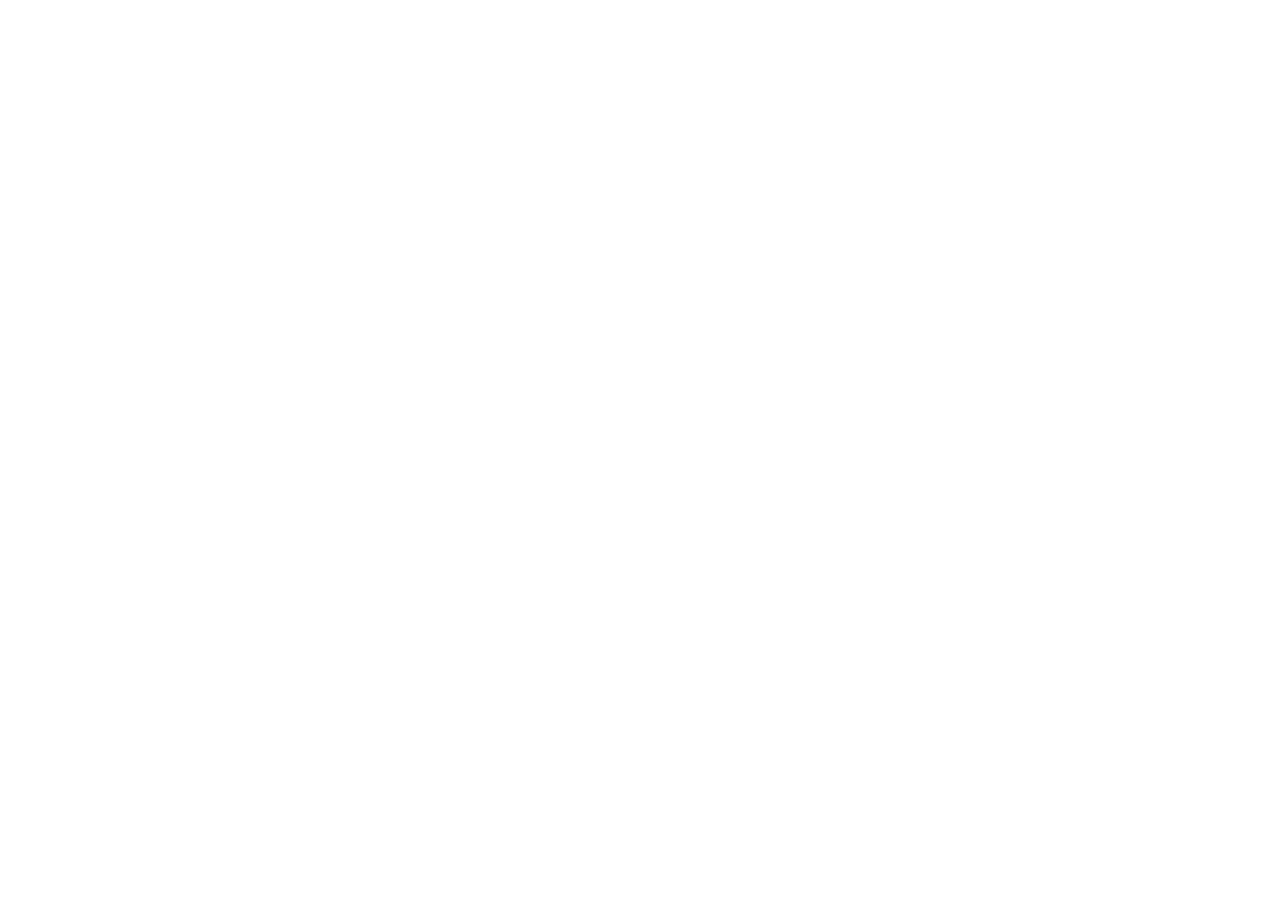
==== Catalog.html @ ac921d2b "Создал страницу с каталогом. Пока без наполнения" ====
<!DOCTYPE html>
<html lang="en">
<head>
    <meta charset="UTF-8">
    <meta name="viewport"
          content="width=device-width, user-scalable=no, initial-scale=1.0, maximum-scale=1.0, minimum-scale=1.0">
    <meta http-equiv="X-UA-Compatible" content="ie=edge">
    <title>Title</title>
    <link rel="stylesheet" href="style.css">
</head>
<body>

</body>
</html>
---- style.css ----
* {
    margin: 0;
    padding: 0;
}

.center {
    padding-left: calc(50% - 570px);
    padding-right: calc(50% - 570px);
}

a {
    text-decoration: none;
}

.header {
    background: #222222;
    height: 75px;
    display: flex;
    align-items: center;
    justify-content: space-between;
}

.header_left a:not(:first-child) {
    margin-left: 41px;
}

.header_right a:not(:last-child) {
    margin-right: 33px;
}

.promo {
    background: #F1E4E6;
    display: flex;
    padding-left: calc(50% - 800px);
    padding-right: calc(50% - 800px);
}

.promo_img {
    width: 50%;
    display: flex;
}

.promo_photo {
    width: 100%;
}

.promo_text {
    width: 50%;
}

.promo_content {
    margin-top: 40%;
    border-left: 12px solid #F16D7F;
    padding-left: 16px;
}

.promo_heading {
    font-family: Lato, serif;
    font-style: normal;
    font-weight: 900;
    font-size: 48px;
    line-height: 58px;
    color: #222222;
}

.promo_info {
    font-family: Lato, serif;
    font-style: normal;
    font-weight: bold;
    font-size: 32px;
    line-height: 38px;
    color: #222222;
}

.select {
    color: #F16D7F;
}

.sale {
    padding-top: 64px;
    padding-bottom: 96px;
}

.sale_top {
    display: flex;
    padding-bottom: 30px;
}

.sale_img {
    width: 100%;
}

.sale_item {
    position: relative;
}

.sale_item:not(:last-child) {
    margin-right: 30px;
}

.sale_text {
    position: absolute;
    top: 0;
    left: 0;
    width: 100%;
    height: 100%;
    display: flex;
    flex-direction: column;
    align-items: center;
    justify-content: center;
}

.sale_p {
    font-family: Lato, serif;
    font-style: normal;
    font-weight: normal;
    font-size: 16px;
    line-height: 19px;
    text-align: center;
    color: #FFFFFF;
}

.sale_heading {
    font-family: Lato, serif;
    font-style: normal;
    font-weight: bold;
    font-size: 24px;
    line-height: 29px;
    text-align: center;
    color: #F16D7F;
}

.block_name_heading {
    font-size: 30px;
    line-height: 36px;
    color: #222222;
    text-align: center;
}

.block_name_p {
    font-size: 14px;
    line-height: 17px;
    color: #9F9F9F;
    text-align: center;
    padding-bottom: 48px;
}

.cards_block_top {
    display: flex;
    flex-wrap: wrap;
}

.cards_block {
    display: flex;
    flex-direction: column;
    width: 350px;
    height: 560px;
    background: #F8F8F8;
    position: relative;
}

.cards_block:not(:last-child) {
    margin-right: 30px;
    margin-bottom: 30px;
}

.cards_img {
    width: 100%;
    margin-bottom: 26px;
}

.cards_block_add {
    display: none;
    justify-content: center;
    align-items: center;
    width: 139px;
    height: 44px;
    border: 1px solid #FFFFFF;
    font-family: Lato, serif;
    font-style: normal;
    font-weight: normal;
    font-size: 14px;
    line-height: 17px;
    color: #FFFFFF;
    position: absolute;
    top: 188px;
    left: 111px;
}

.cards_block:hover .cards_img {
    filter: brightness(50%);
}

.cards_block:hover .cards_block_add {
    display: flex;
}

.cards_text {
    padding-left: 18px;
}

.cards_text_h {
    font-size: 13px;
    line-height: 16px;
    color: #000000;
}

.cards_text_p {
    font-weight: 300;
    font-size: 14px;
    line-height: 17px;
    width: 314px;
    color: #5D5D5D;
    margin-top: 12px;
    margin-bottom: 18px;
}

.cards_text_price {
    font-size: 16px;
    line-height: 19px;
    color: #F16D7F;
}

.button-wrapper {
    display: flex;
    justify-content: center;
}

.cards_button_a {
    font-family: Lato, serif;
    margin-top: 68px;
    margin-bottom: 95px;
    padding: 14px 38px;
    font-size: 16px;
    line-height: 19px;
    color: #F26376;
    border: 1px solid #FF6A6A;
    background-color: #FFFFFF;
}

.cards_button_a:hover {
    color: #FFFFFF;
    background-color: #FF6A6A;
}

.footer_top {
    height: 341px;
    background-color: #222224;
}

.footer_top_text_h {
    font-size: 19px;
    line-height: 24px;
    color: #FBFBFB;
}

.footer_top_text_p {
    font-weight: 300;
    font-size: 13px;
    line-height: 17px;
    text-align: center;
    color: #FBFBFB;
}

.footer_top {
    height: 341px;
    background-color: #222224;
    display: flex;
    justify-content: space-between;
    text-align: center;
}

.footer_top_text_h {
    font-family: Lato, serif;
    font-size: 20px;
    line-height: 24px;
    color: #FBFBFB;
    padding-bottom: 16px;
}

.footer_top_text_p {
    font-family: Lato, serif;
    font-weight: 300;
    font-size: 14px;
    line-height: 17px;
    color: #FBFBFB;
}

.footer_item {
    width: 360px;
    padding-top: 103px;
}

.footer_top_img {
    padding-bottom: 28px;
}

.footer_middle {
    height: 448px;
    background-image: url(img/fback.png);
    background-size: 100%;
    background-repeat: round;
}

.footer_middle_content {
    display: flex;
    justify-content: space-around;
    align-items: center;
    height: 448px;
    text-align: center;
}

.footer_right {
    width: 360px;
}

.footer_right_img {
    padding-bottom: 30px;
}

.Footer_middle_p {
    font-family: Lato, serif;
    font-size: 20px;
    line-height: 24px;
    color: #222224;
}

.footer_left_text_h {
    font-family: Lato, serif;
    font-weight: bold;
    font-size: 24px;
    line-height: 167.2%;
    color: #222224;
}

.footer_left_text_p {
    font-family: Lato, serif;
    font-weight: bold;
    font-size: 18px;
    line-height: 167.2%;
    color: #222224;
    padding-bottom: 32px;
}

.footer_left_form {
    display: flex;
}

.footer_left_field {
    width: 256px;
    height: 49px;
    background: #E1E1E1;
    box-shadow: 0 4px 4px rgba(0, 0, 0, 0.25), 0 4px 0 rgba(0, 0, 0, 0.25);
    border-radius: 50px 0 0 50px;
    border: 1px solid #E1E1E1;
    font-size: 14px;
    line-height: 17px;
    color: #222224;
    opacity: 0.67;
    padding-left: 22px;
    box-sizing: border-box;
}

.footer_left_button {
    width: 100px;
    height: 49px;
    background: #F16D7F;
    border: 0 solid;
    box-sizing: border-box;
    box-shadow: 0 4px 4px rgba(0, 0, 0, 0.25);
    border-radius: 0 50px 50px 0;
    font-size: 14px;
    line-height: 17px;
    color: #FFFFFF;
}

.footer_bottom {
    background: #222224;
    height: 79px;
}

.footer_bottom_right_p {
    font-family: Lato, serif;
    font-size: 16px;
    line-height: 19px;
    color: #fbfbfb;
}

.footer_bottom_content {
    height: 79px;
    display: flex;
    justify-content: space-between;
    align-items: center;
}

.svg_social:hover .svg_back {
    fill: #F16D7F;
}

.svg_social:hover .svg_icon {
    fill: #ffffff;
}

.navigation {
    height: 148px;
    background: #F8F3F4;
}
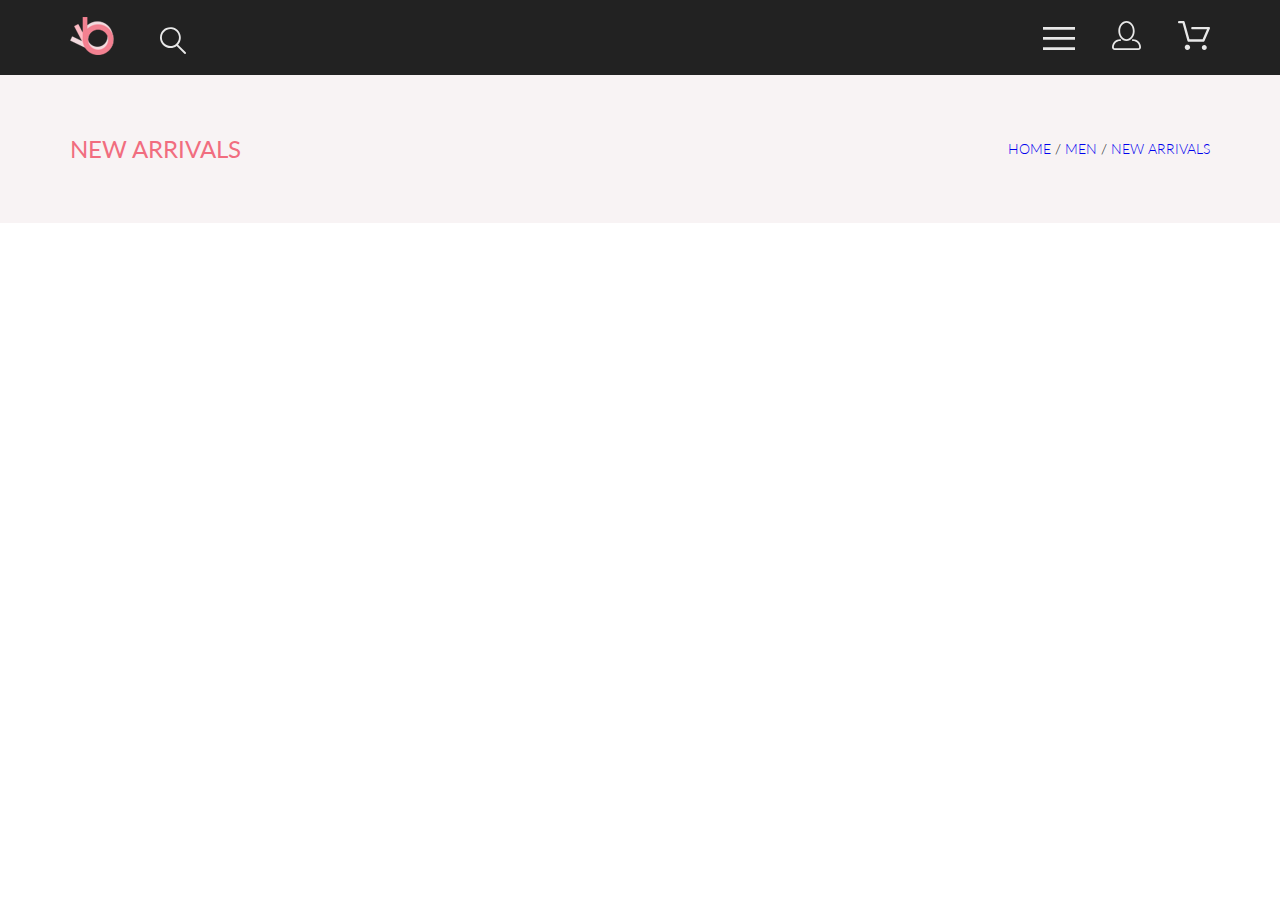
==== commit d8eca9fd: "Добавил в страницу каталога шапку и крошки." ====
--- a/Catalog.html
+++ b/Catalog.html
@@ -6,9 +6,35 @@
           content="width=device-width, user-scalable=no, initial-scale=1.0, maximum-scale=1.0, minimum-scale=1.0">
     <meta http-equiv="X-UA-Compatible" content="ie=edge">
     <title>Title</title>
+    <link rel="preconnect" href="https://fonts.gstatic.com">
+    <link href="https://fonts.googleapis.com/css2?family=Lato:wght@300;400;700;900&amp;display=swap" rel="stylesheet">
     <link rel="stylesheet" href="style.css">
 </head>
 <body>
+<header class="header center">
+    <div class="header_left">
+        <a href="index.html"><img src="img/logo.svg" alt="logo"></a>
+        <a href="#"><img src="img/search.svg" alt="search"></a>
+    </div>
+    <div class="header_right">
+        <a href="#"><img src="img/menu.svg" alt="menu"></a>
+        <a href="#"><img src="img/account.svg" alt="account"></a>
+        <a href="#"><img src="img/cart.svg" alt="cart"></a>
+    </div>
+</header>
+<section class="breadcrumb-section">
+    <div class="breadcrumb-content center">
+        <div class="breadcrumb-content-left">
+            <h2 class="breadcrumb-content-left-h2">NEW ARRIVALS </h2>
+        </div>
+            <ul class="breadcrumb">
+                <li class="breadcrumb-item"><a class="breadcrumb-a" href="index.html">HOME</a></li>
+                <li class="breadcrumb-item"><a class="breadcrumb-a" href="#">MEN</a></li>
+                <li class="breadcrumb-item"><a class="breadcrumb-a" href="#">NEW ARRIVALS</a></li>
+            </ul>
+    </div>
 
+
+</section>
 </body>
 </html>--- a/style.css
+++ b/style.css
@@ -404,4 +404,45 @@
 .navigation {
     height: 148px;
     background: #F8F3F4;
-}+}
+
+.breadcrumb-section {
+    height: 148px;
+    background-color: #F8F3F4;
+}
+
+.breadcrumb-content {
+    display: flex;
+    justify-content: space-between;
+    align-items: center;
+    padding-top: 59px;
+}
+
+.breadcrumb-content-left-h2 {
+    font-family: Lato, serif;
+    font-size: 24px;
+    line-height: 29px;
+    color: #F16D7F;
+    font-style: normal;
+    font-weight: normal;
+}
+
+.breadcrumb li + li:before {
+    color: black;
+    content: "/\00a0";
+}
+
+.breadcrumb-item {
+    display: inline;
+    font-family: Lato, serif;
+    font-style: normal;
+    font-weight: 300;
+    font-size: 14px;
+    line-height: 17px;
+    color: #636363;
+}
+
+.breadcrumb-a:hover {
+    color: #F16D7F;
+    font-weight: bold;
+}
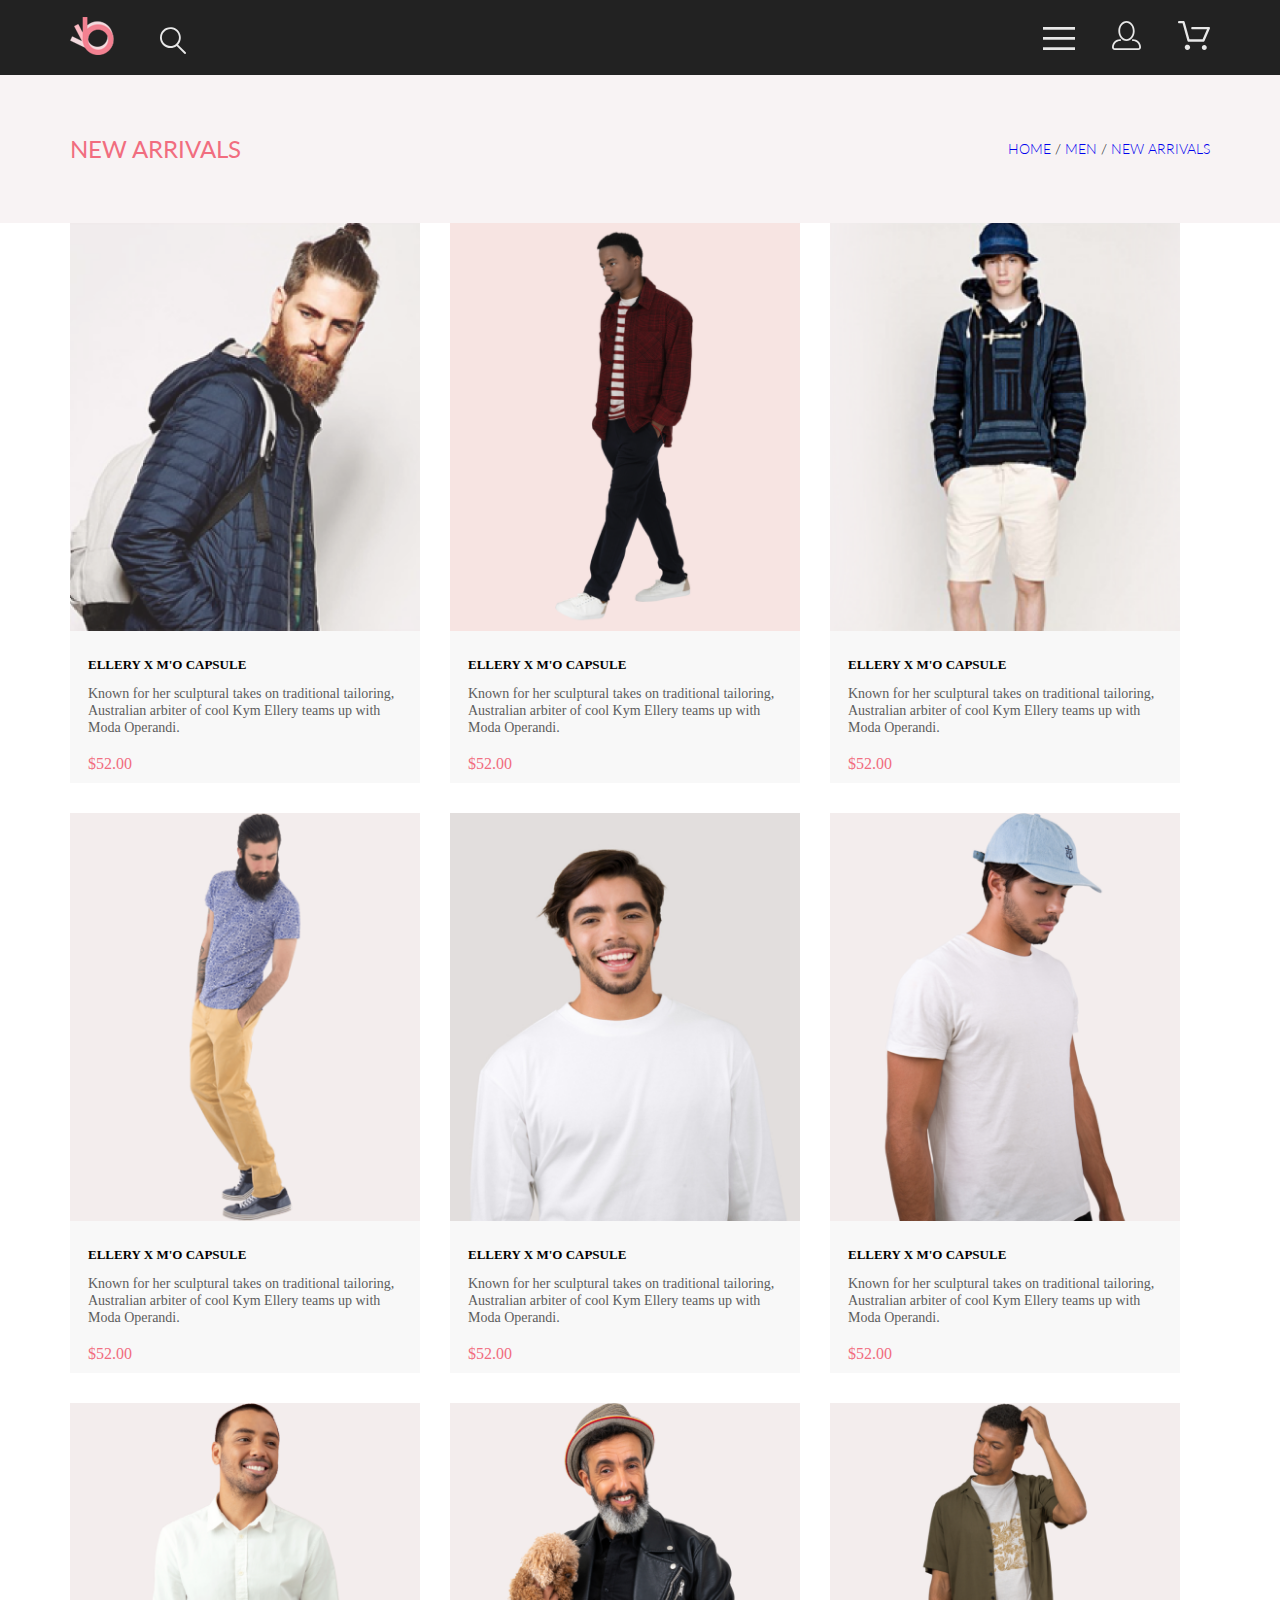
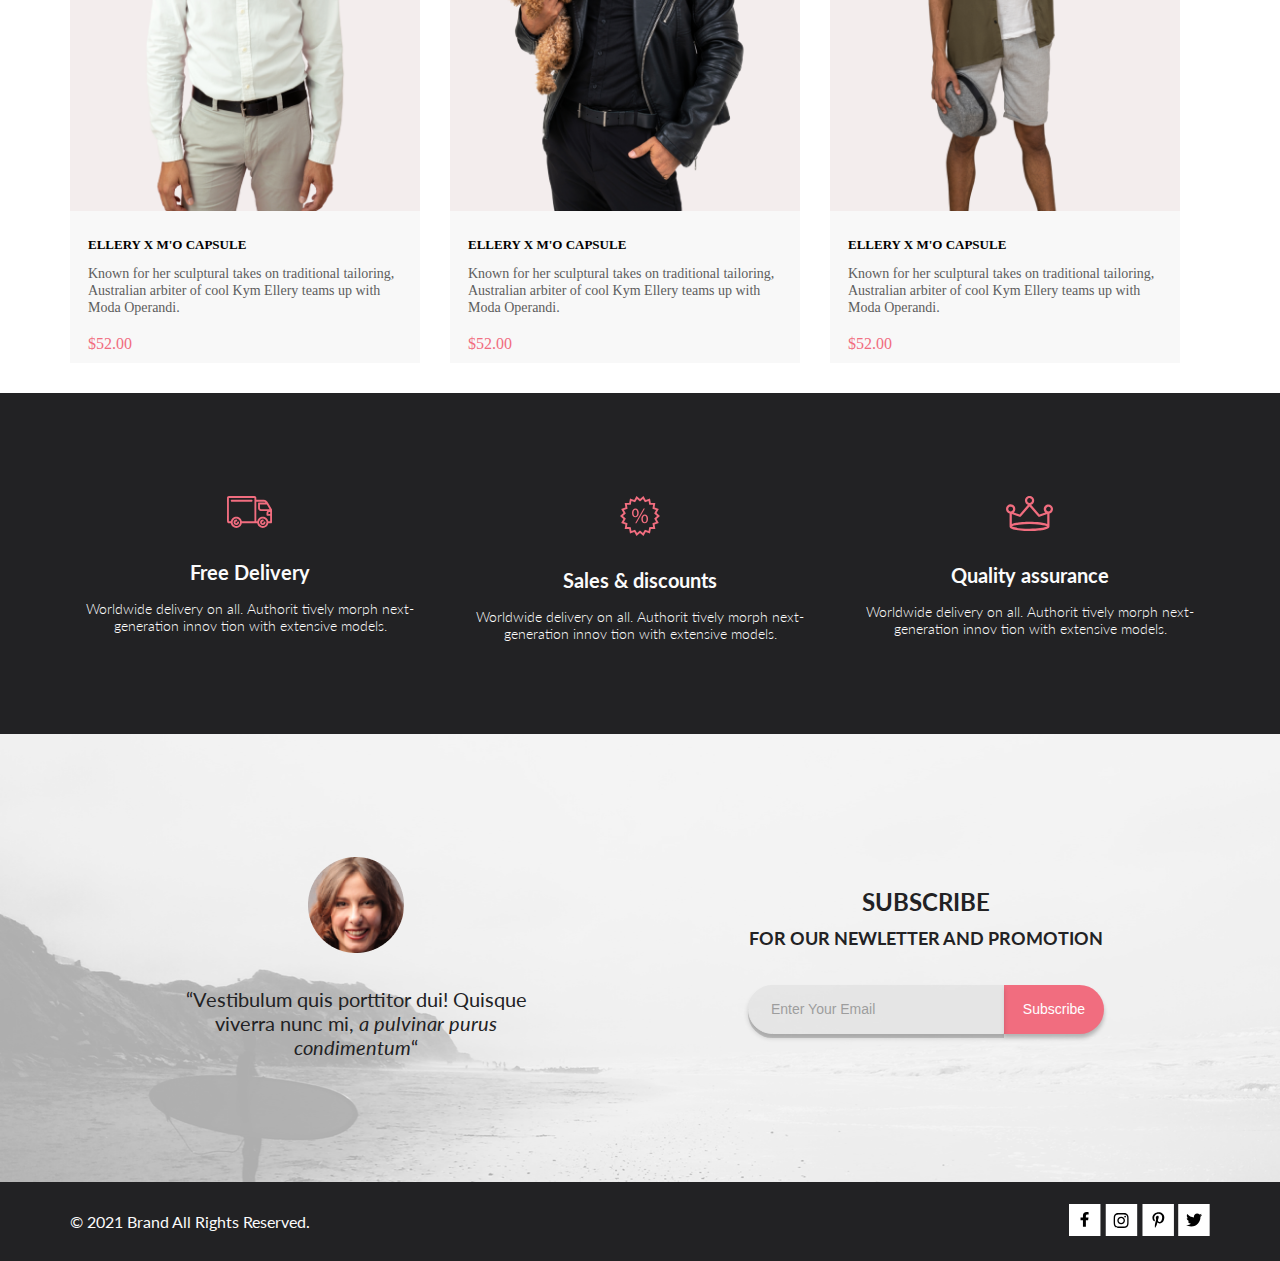
==== commit 40f6a349: "Добавил в каталог карточки товаров и подвал" ====
--- a/Catalog.html
+++ b/Catalog.html
@@ -5,7 +5,7 @@
     <meta name="viewport"
           content="width=device-width, user-scalable=no, initial-scale=1.0, maximum-scale=1.0, minimum-scale=1.0">
     <meta http-equiv="X-UA-Compatible" content="ie=edge">
-    <title>Title</title>
+    <title>Catalog</title>
     <link rel="preconnect" href="https://fonts.gstatic.com">
     <link href="https://fonts.googleapis.com/css2?family=Lato:wght@300;400;700;900&amp;display=swap" rel="stylesheet">
     <link rel="stylesheet" href="style.css">
@@ -27,14 +27,220 @@
         <div class="breadcrumb-content-left">
             <h2 class="breadcrumb-content-left-h2">NEW ARRIVALS </h2>
         </div>
-            <ul class="breadcrumb">
-                <li class="breadcrumb-item"><a class="breadcrumb-a" href="index.html">HOME</a></li>
-                <li class="breadcrumb-item"><a class="breadcrumb-a" href="#">MEN</a></li>
-                <li class="breadcrumb-item"><a class="breadcrumb-a" href="#">NEW ARRIVALS</a></li>
-            </ul>
-    </div>
-
-
+        <ul class="breadcrumb">
+            <li class="breadcrumb-item"><a class="breadcrumb-a" href="index.html">HOME</a></li>
+            <li class="breadcrumb-item"><a class="breadcrumb-a" href="#">MEN</a></li>
+            <li class="breadcrumb-item"><a class="breadcrumb-a" href="#">NEW ARRIVALS</a></li>
+        </ul>
+    </div>
 </section>
+<section class="cards center">
+
+    <!--Тут должен быть фильтр-->
+
+    <div class="cards_block_top">
+        <div class="cards_catalog">
+            <img class="cards_img" src="img/catalog/1.png" alt="card">
+            <div class="cards_text">
+                <h4 class="cards_text_h">ELLERY X M'O CAPSULE</h4>
+                <p class="cards_text_p">Known for her sculptural takes on traditional tailoring, Australian arbiter
+                    of cool Kym Ellery teams up with Moda Operandi.</p>
+                <p class="cards_text_price">$52.00</p>
+            </div>
+        </div>
+        <div class="cards_catalog">
+            <img class="cards_img" src="img/catalog/2.png" alt="card">
+            <div class="cards_text">
+                <h4 class="cards_text_h">ELLERY X M'O CAPSULE</h4>
+                <p class="cards_text_p">Known for her sculptural takes on traditional tailoring, Australian arbiter
+                    of cool Kym Ellery teams up with Moda Operandi.</p>
+                <p class="cards_text_price">$52.00</p>
+            </div>
+        </div>
+        <div class="cards_catalog">
+            <img class="cards_img" src="img/catalog/3.png" alt="card">
+            <div class="cards_text">
+                <h4 class="cards_text_h">ELLERY X M'O CAPSULE</h4>
+                <p class="cards_text_p">Known for her sculptural takes on traditional tailoring, Australian arbiter
+                    of cool Kym Ellery teams up with Moda Operandi.</p>
+                <p class="cards_text_price">$52.00</p>
+            </div>
+        </div>
+        <div class="cards_catalog">
+            <img class="cards_img" src="img/catalog/4.png" alt="card">
+            <div class="cards_text">
+                <h4 class="cards_text_h">ELLERY X M'O CAPSULE</h4>
+                <p class="cards_text_p">Known for her sculptural takes on traditional tailoring, Australian arbiter
+                    of cool Kym Ellery teams up with Moda Operandi.</p>
+                <p class="cards_text_price">$52.00</p>
+            </div>
+        </div>
+        <div class="cards_catalog">
+            <img class="cards_img" src="img/catalog/5.png" alt="card">
+            <div class="cards_text">
+                <h4 class="cards_text_h">ELLERY X M'O CAPSULE</h4>
+                <p class="cards_text_p">Known for her sculptural takes on traditional tailoring, Australian arbiter
+                    of cool Kym Ellery teams up with Moda Operandi.</p>
+                <p class="cards_text_price">$52.00</p>
+            </div>
+        </div>
+        <div class="cards_catalog">
+            <img class="cards_img" src="img/catalog/6.png" alt="card">
+            <div class="cards_text">
+                <h4 class="cards_text_h">ELLERY X M'O CAPSULE</h4>
+                <p class="cards_text_p">Known for her sculptural takes on traditional tailoring, Australian arbiter
+                    of cool Kym Ellery teams up with Moda Operandi.</p>
+                <p class="cards_text_price">$52.00</p>
+            </div>
+        </div>
+        <div class="cards_catalog">
+            <img class="cards_img" src="img/catalog/7.png" alt="card">
+            <div class="cards_text">
+                <h4 class="cards_text_h">ELLERY X M'O CAPSULE</h4>
+                <p class="cards_text_p">Known for her sculptural takes on traditional tailoring, Australian arbiter
+                    of cool Kym Ellery teams up with Moda Operandi.</p>
+                <p class="cards_text_price">$52.00</p>
+            </div>
+        </div>
+        <div class="cards_catalog">
+            <img class="cards_img" src="img/catalog/8.png" alt="card">
+            <div class="cards_text">
+                <h4 class="cards_text_h">ELLERY X M'O CAPSULE</h4>
+                <p class="cards_text_p">Known for her sculptural takes on traditional tailoring, Australian arbiter
+                    of cool Kym Ellery teams up with Moda Operandi.</p>
+                <p class="cards_text_price">$52.00</p>
+            </div>
+        </div>
+        <div class="cards_catalog">
+            <img class="cards_img" src="img/catalog/9.png" alt="card">
+            <div class="cards_text">
+                <h4 class="cards_text_h">ELLERY X M'O CAPSULE</h4>
+                <p class="cards_text_p">Known for her sculptural takes on traditional tailoring, Australian arbiter
+                    of cool Kym Ellery teams up with Moda Operandi.</p>
+                <p class="cards_text_price">$52.00</p>
+            </div>
+        </div>
+    </div>
+
+    <!--Тут должен быть нумератор страниц-->
+
+</section>
+<footer class="footer">
+    <div class="footer_top center">
+        <div class="footer_item">
+            <img class="footer_top_img" src="img/fitem1.svg" alt="item">
+            <div class="footer_top_text">
+                <h3 class="footer_top_text_h">Free Delivery</h3>
+                <p class="footer_top_text_p">Worldwide delivery on all. Authorit tively morph next-generation innov tion
+                    with extensive models.</p>
+            </div>
+        </div>
+        <div class="footer_item">
+            <img class="footer_top_img" src="img/fitem2.svg" alt="item">
+            <div class="footer_top_text">
+                <h3 class="footer_top_text_h">Sales & discounts</h3>
+                <p class="footer_top_text_p">Worldwide delivery on all. Authorit tively morph next-generation innov tion
+                    with extensive models.</p>
+            </div>
+        </div>
+        <div class="footer_item">
+            <img class="footer_top_img" src="img/fitem3.svg" alt="item">
+            <div class="footer_top_text">
+                <h3 class="footer_top_text_h">Quality assurance</h3>
+                <p class="footer_top_text_p">Worldwide delivery on all. Authorit tively morph next-generation innov tion
+                    with extensive models.</p>
+            </div>
+        </div>
+    </div>
+    <div class="footer_middle">
+        <div class="footer_middle_content center">
+            <div class="footer_right">
+                <img class="footer_right_img" src="img/mfooter.png" alt="mfooter">
+                <p class="Footer_middle_p">“Vestibulum quis porttitor dui! Quisque viverra nunc mi, <i>a pulvinar purus
+                    condimentum</i>“</p>
+            </div>
+            <div class="footer_left">
+                <div class="footer_left_text">
+                    <h2 class="footer_left_text_h">SUBSCRIBE</h2>
+                    <p class="footer_left_text_p">FOR OUR NEWLETTER AND PROMOTION</p>
+                    <form>
+                        <div class="footer_left_form">
+                            <label>
+                                <input class="footer_left_field" type="text" placeholder="Enter Your Email" value=""
+                                       name="asd_email">
+                            </label>
+                            <input class="footer_left_button" type="submit" value="Subscribe" name="asd_submit">
+                        </div>
+                    </form>
+                </div>
+            </div>
+        </div>
+    </div>
+    <div class="footer_bottom">
+        <div class="footer_bottom_content center">
+            <div class="footer_bottom_right">
+                <p class="footer_bottom_right_p">&#169; 2021 Brand All Rights Reserved.</p>
+            </div>
+            <div class="footer_bottom_left">
+                <a class="svg_social" href="https://ru-ru.facebook.com/">
+                    <svg width="32" height="32" viewBox="0 0 32 32" fill="none" xmlns="http://www.w3.org/2000/svg">
+                        <path class="svg_back" d="M31.4506 0H0V32H31.4506V0Z" fill="white"/>
+                        <path class="svg_icon"
+                              d="M19.0884 16.28L19.5069 13.616H16.8902V11.8873C16.8902 11.1585 17.2557 10.4481 18.4277 10.4481H19.6172V8.17997C19.6172 8.17997 18.5377 8 17.5056 8C15.3507 8 13.9422 9.27593 13.9422 11.5857V13.616H11.5469V16.28H13.9422V22.72H16.8902V16.28H19.0884Z"
+                              fill="black"/>
+                    </svg>
+                </a>
+                <a href="https://www.instagram.com/">
+                    <svg class="svg_social" width="33" height="32" viewBox="0 0 33 32" fill="none"
+                         xmlns="http://www.w3.org/2000/svg">
+                        <path class="svg_back" d="M32.1889 0H0.738281V32H32.1889V0Z" fill="white"/>
+                        <g clip-path="url(#clip0)">
+                            <path class="svg_icon"
+                                  d="M16.139 12.6816C14.0238 12.6816 12.3177 14.3849 12.3177 16.4966C12.3177 18.6083 14.0238 20.3117 16.139 20.3117C18.2541 20.3117 19.9602 18.6083 19.9602 16.4966C19.9602 14.3849 18.2541 12.6816 16.139 12.6816ZM16.139 18.9769C14.7721 18.9769 13.6547 17.8646 13.6547 16.4966C13.6547 15.1287 14.7688 14.0164 16.139 14.0164C17.5092 14.0164 18.6233 15.1287 18.6233 16.4966C18.6233 17.8646 17.5058 18.9769 16.139 18.9769ZM21.0078 12.5255C21.0078 13.0203 20.6087 13.4154 20.1165 13.4154C19.621 13.4154 19.2252 13.0169 19.2252 12.5255C19.2252 12.0341 19.6243 11.6357 20.1165 11.6357C20.6087 11.6357 21.0078 12.0341 21.0078 12.5255ZM23.5386 13.4287C23.4821 12.2367 23.2094 11.1808 22.3347 10.3109C21.4634 9.44097 20.4058 9.1687 19.2119 9.10894C17.9814 9.03921 14.2932 9.03921 13.0627 9.10894C11.8721 9.16538 10.8145 9.43765 9.93987 10.3076C9.06522 11.1775 8.79584 12.2333 8.73597 13.4253C8.66613 14.6539 8.66613 18.3361 8.73597 19.5646C8.79251 20.7566 9.06522 21.8124 9.93987 22.6824C10.8145 23.5523 11.8688 23.8246 13.0627 23.8843C14.2932 23.9541 17.9814 23.9541 19.2119 23.8843C20.4058 23.8279 21.4634 23.5556 22.3347 22.6824C23.2061 21.8124 23.4788 20.7566 23.5386 19.5646C23.6085 18.3361 23.6085 14.6572 23.5386 13.4287ZM21.949 20.8828C21.6895 21.5335 21.1874 22.0349 20.5322 22.2972C19.5511 22.6857 17.2231 22.596 16.139 22.596C15.0548 22.596 12.7235 22.6824 11.7457 22.2972C11.0939 22.0382 10.5917 21.5369 10.329 20.8828C9.93987 19.9033 10.0297 17.5791 10.0297 16.4966C10.0297 15.4142 9.9432 13.0867 10.329 12.1105C10.5884 11.4597 11.0906 10.9583 11.7457 10.696C12.7268 10.3076 15.0548 10.3972 16.139 10.3972C17.2231 10.3972 19.5545 10.3109 20.5322 10.696C21.184 10.955 21.6862 11.4564 21.949 12.1105C22.3381 13.09 22.2483 15.4142 22.2483 16.4966C22.2483 17.5791 22.3381 19.9066 21.949 20.8828Z"
+                                  fill="black"/>
+                        </g>
+                        <defs>
+                            <clipPath>
+                                <rect width="14.8991" height="17" fill="white" transform="translate(8.68555 8)"/>
+                            </clipPath>
+                        </defs>
+                    </svg>
+                </a>
+                <a href="https://www.pinterest.ru/">
+                    <svg class="svg_social" width="32" height="32" viewBox="0 0 32 32" fill="none"
+                         xmlns="http://www.w3.org/2000/svg">
+                        <path class="svg_back" d="M31.9252 0H0.474609V32H31.9252V0Z" fill="white"/>
+                        <g clip-path="url(#clip0)">
+                            <path class="svg_icon"
+                                  d="M16.7403 8.20312C13.5556 8.20312 10.4082 10.3406 10.4082 13.8C10.4082 16 11.6374 17.25 12.3823 17.25C12.6896 17.25 12.8666 16.3875 12.8666 16.1438C12.8666 15.8531 12.1309 15.2344 12.1309 14.025C12.1309 11.5125 14.0305 9.73125 16.4889 9.73125C18.6027 9.73125 20.1671 10.9406 20.1671 13.1625C20.1671 14.8219 19.506 17.9344 17.3642 17.9344C16.5913 17.9344 15.9302 17.3719 15.9302 16.5656C15.9302 15.3844 16.7496 14.2406 16.7496 13.0219C16.7496 10.9531 13.835 11.3281 13.835 13.8281C13.835 14.3531 13.9002 14.9344 14.133 15.4125C13.7046 17.2688 12.8293 20.0344 12.8293 21.9469C12.8293 22.5375 12.9131 23.1188 12.969 23.7094C13.0745 23.8281 13.0218 23.8156 13.1832 23.7563C14.7476 21.6 14.6917 21.1781 15.3994 18.3562C15.7812 19.0875 16.7683 19.4812 17.5505 19.4812C20.8469 19.4812 22.3275 16.2469 22.3275 13.3313C22.3275 10.2281 19.6643 8.20312 16.7403 8.20312Z"
+                                  fill="black"/>
+                        </g>
+                        <defs>
+                            <clipPath>
+                                <rect width="11.9193" height="16" fill="white" transform="translate(10.4082 8)"/>
+                            </clipPath>
+                        </defs>
+                    </svg>
+                </a>
+                <a href="https://twitter.com/">
+                    <svg class="svg_social" width="32" height="32" viewBox="0 0 32 32" fill="none"
+                         xmlns="http://www.w3.org/2000/svg">
+                        <path class="svg_back" d="M31.6635 0H0.212891V32H31.6635V0Z" fill="white"/>
+                        <g clip-path="url(#clip0)">
+                            <path class="svg_icon"
+                                  d="M22.417 12.7405C22.427 12.8826 22.427 13.0248 22.427 13.1669C22.427 17.5019 19.1498 22.4969 13.1599 22.4969C11.3145 22.4969 9.60022 21.9588 8.1582 21.0248C8.4204 21.0552 8.67247 21.0654 8.94475 21.0654C10.4674 21.0654 11.8691 20.5476 12.9884 19.6644C11.5565 19.6339 10.3565 18.6898 9.94305 17.3903C10.1447 17.4207 10.3464 17.441 10.5582 17.441C10.8506 17.441 11.1431 17.4004 11.4153 17.3294C9.92291 17.0248 8.80355 15.705 8.80355 14.1111V14.0705C9.23715 14.3141 9.74139 14.4664 10.2758 14.4867C9.39849 13.8979 8.82373 12.8928 8.82373 11.7557C8.82373 11.1466 8.98504 10.5882 9.26741 10.1009C10.8708 12.0908 13.2809 13.3902 15.9833 13.5324C15.9329 13.2887 15.9027 13.035 15.9027 12.7811C15.9027 10.974 17.3548 9.50195 19.1598 9.50195C20.0976 9.50195 20.9446 9.89789 21.5396 10.5375C22.2757 10.3954 22.9816 10.1212 23.6068 9.74561C23.3648 10.507 22.8505 11.1466 22.1749 11.5527C22.8304 11.4817 23.4657 11.2989 24.0505 11.0451C23.6069 11.6948 23.0522 12.2735 22.417 12.7405Z"
+                                  fill="black"/>
+                        </g>
+                        <defs>
+                            <clipPath>
+                                <rect width="15.8924" height="16" fill="white" transform="translate(8.1582 8)"/>
+                            </clipPath>
+                        </defs>
+                    </svg>
+                </a>
+            </div>
+        </div>
+    </div>
+</footer>
 </body>
 </html>--- a/style.css
+++ b/style.css
@@ -411,6 +411,8 @@
     background-color: #F8F3F4;
 }
 
+/*КАТАЛОГ*/
+
 .breadcrumb-content {
     display: flex;
     justify-content: space-between;
@@ -446,3 +448,17 @@
     color: #F16D7F;
     font-weight: bold;
 }
+
+.cards_catalog {
+    display: flex;
+    flex-direction: column;
+    width: 350px;
+    height: 560px;
+    background: #F8F8F8;
+    position: relative;
+}
+
+.cards_catalog:not(:last-child) {
+    margin-right: 30px;
+    margin-bottom: 30px;
+}
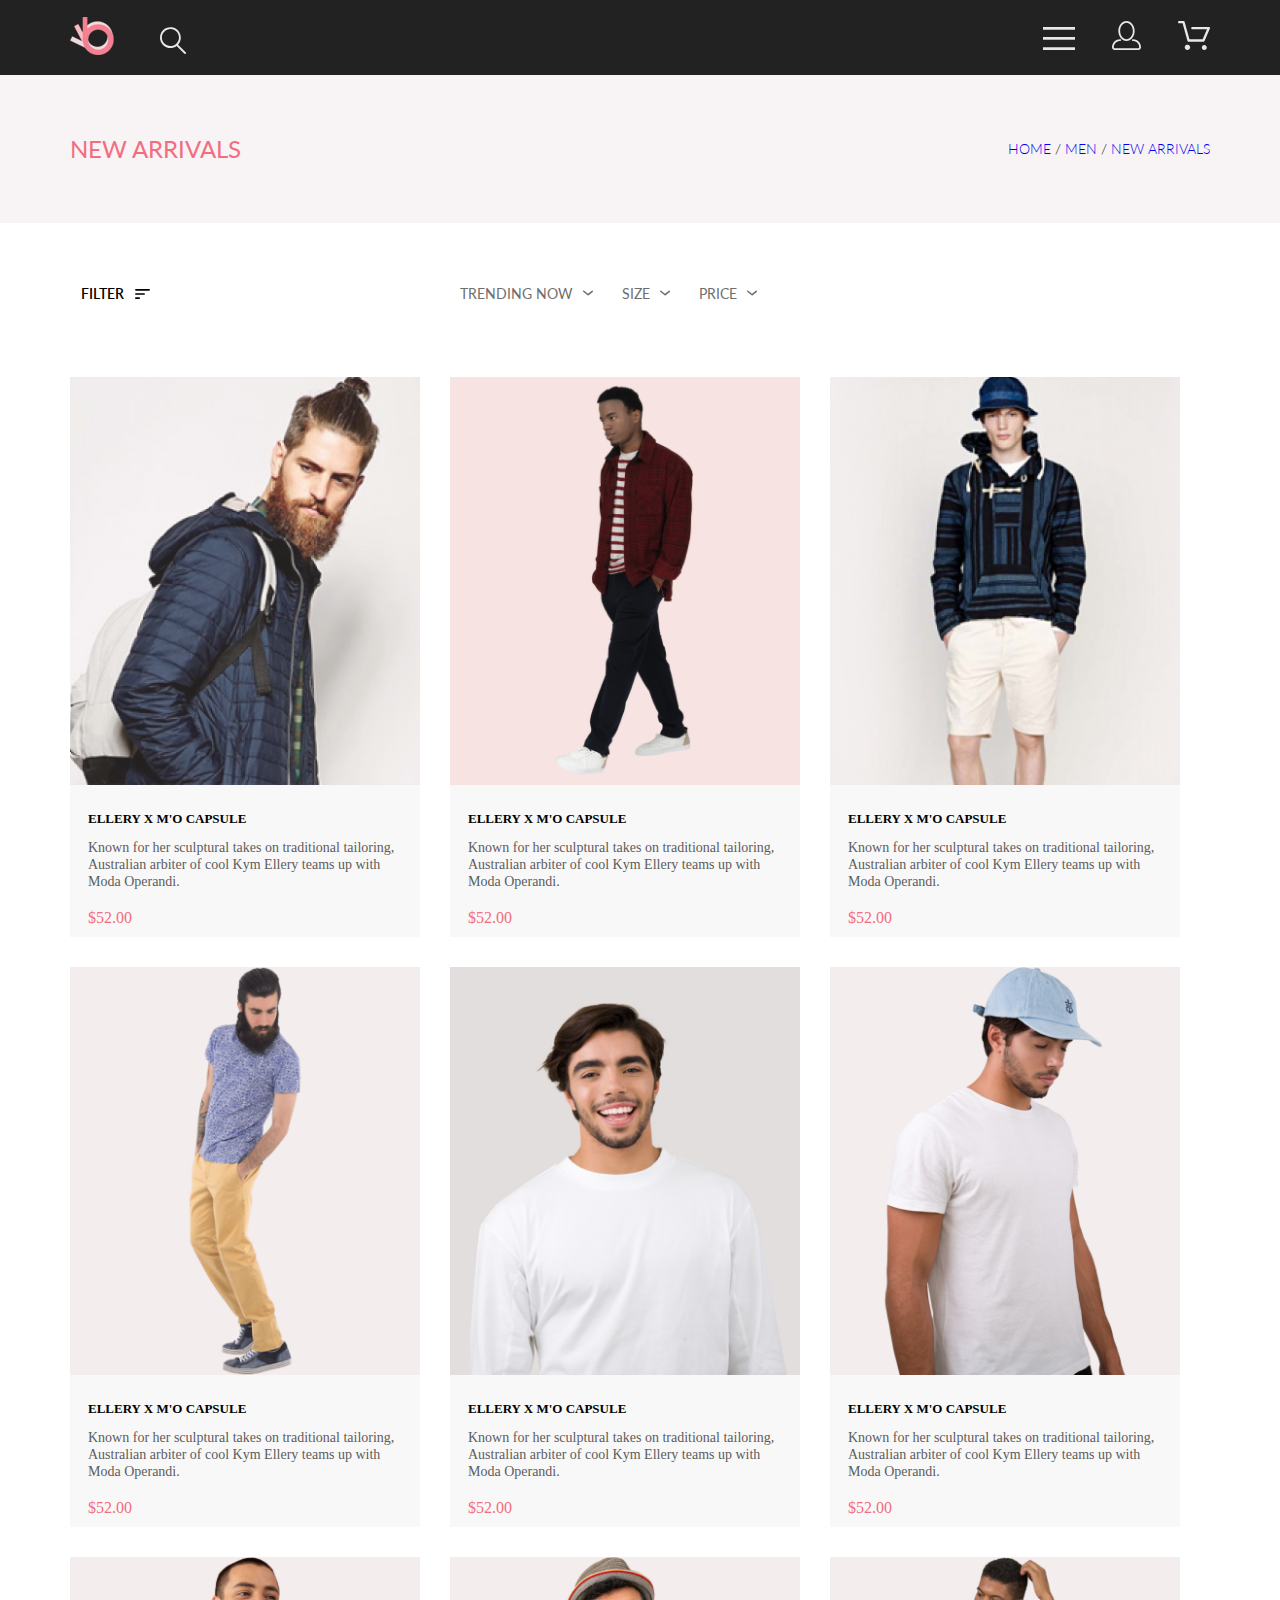
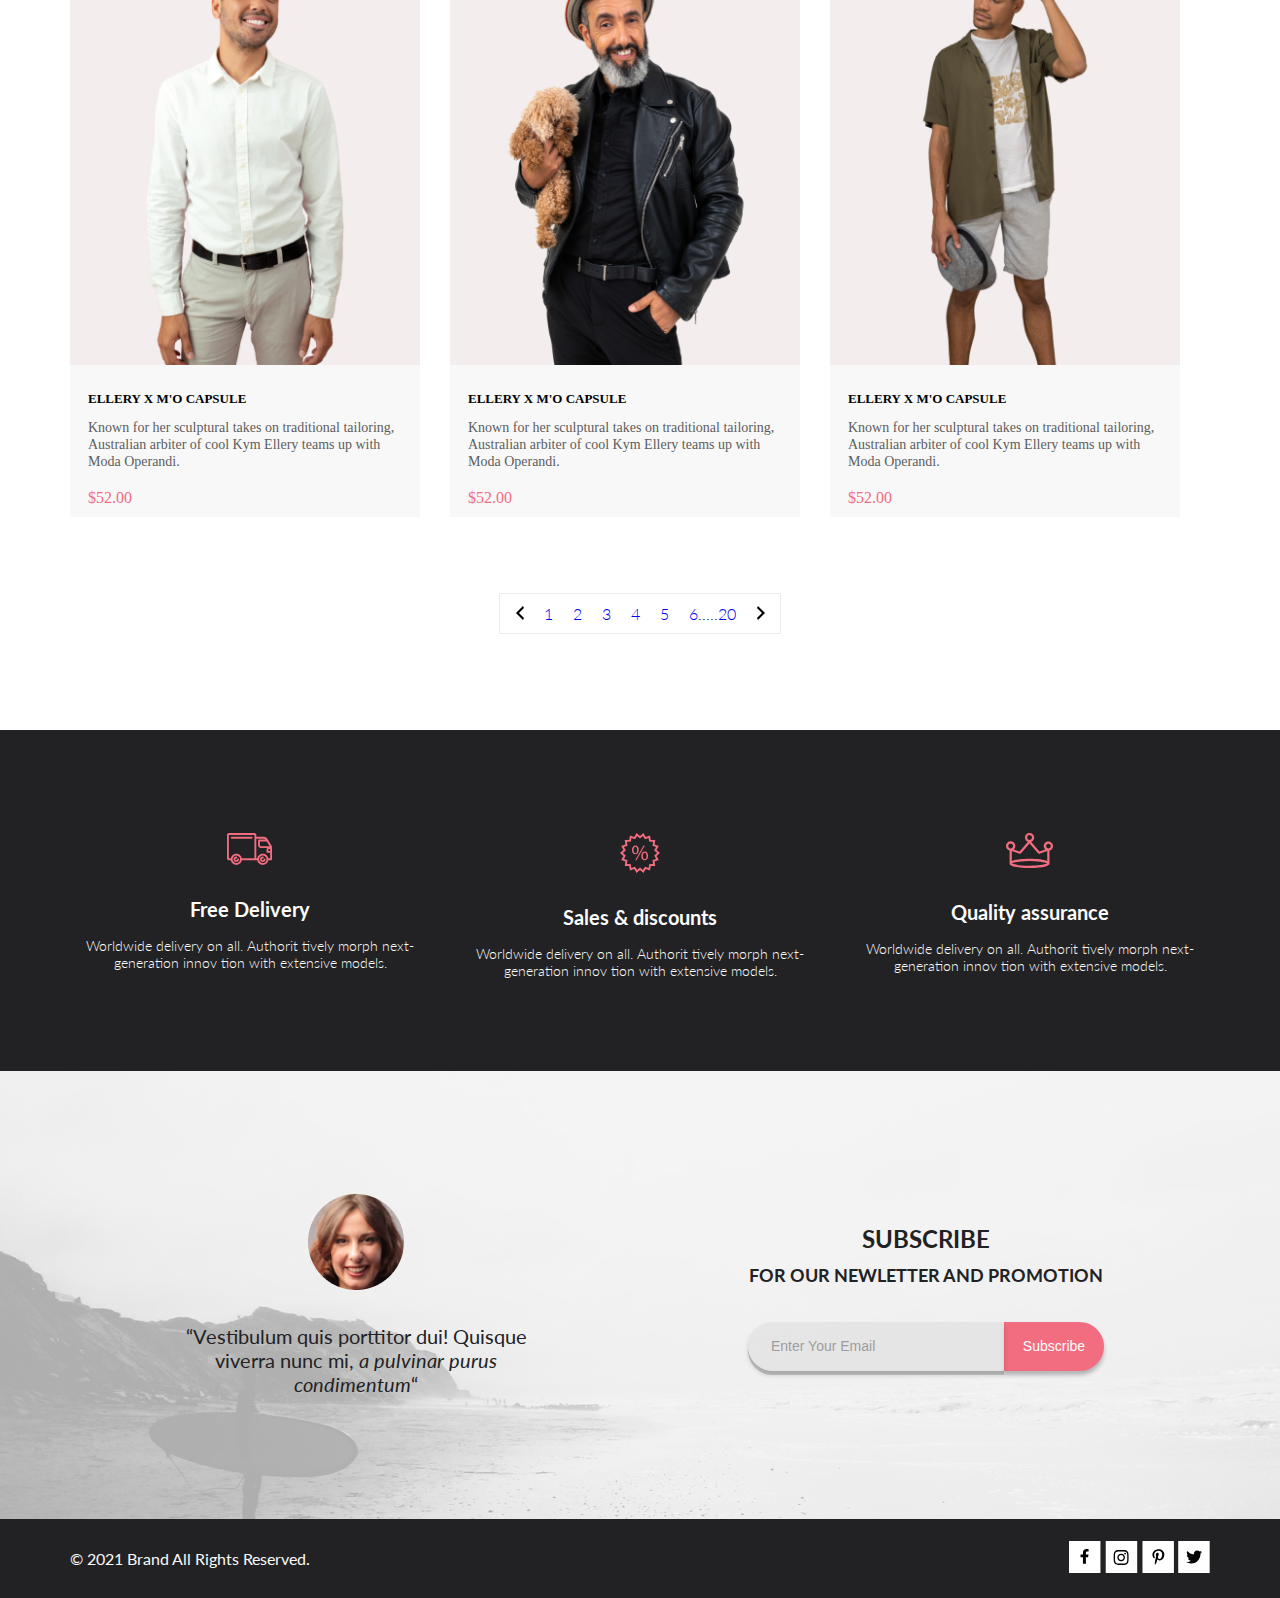
==== commit 97ea87be: "Доделал страницу с каталогом" ====
--- a/Catalog.html
+++ b/Catalog.html
@@ -35,11 +35,62 @@
     </div>
 </section>
 <section class="cards center">
-
-    <!--Тут должен быть фильтр-->
-
+    <nav class="filter center">
+        <details class="filter_left">
+            <summary class="filter_text_main">
+                <p class="filter_h">FILTER</p>
+                <svg width="15" height="10" viewBox="0 0 15 10" fill="none" xmlns="http://www.w3.org/2000/svg">
+                    <path class="filter_svg"
+                          d="M0.833333 10H4.16667C4.625 10 5 9.625 5 9.16667C5 8.70833 4.625 8.33333 4.16667 8.33333H0.833333C0.375 8.33333 0 8.70833 0 9.16667C0 9.625 0.375 10 0.833333 10ZM0 0.833333C0 1.29167 0.375 1.66667 0.833333 1.66667H14.1667C14.625 1.66667 15 1.29167 15 0.833333C15 0.375 14.625 0 14.1667 0H0.833333C0.375 0 0 0.375 0 0.833333ZM0.833333 5.83333H9.16667C9.625 5.83333 10 5.45833 10 5C10 4.54167 9.625 4.16667 9.16667 4.16667H0.833333C0.375 4.16667 0 4.54167 0 5C0 5.45833 0.375 5.83333 0.833333 5.83333Z"
+                          fill="black"/>
+                </svg>
+            </summary>
+            <details>
+                <summary class="filter_categry filter_text">
+                    CATEGORY
+                </summary>
+                <li class="filter_li">
+                    <ul class="filter_category_text">Accessories</ul>
+                    <ul class="filter_category_text">Bags</ul>
+                    <ul class="filter_category_text">Denim</ul>
+                    <ul class="filter_category_text">Hoodies & Sweatshirts</ul>
+                    <ul class="filter_category_text">Jackets & Coats</ul>
+                    <ul class="filter_category_text">Polos</ul>
+                    <ul class="filter_category_text">Shirts</ul>
+                    <ul class="filter_category_text">Shoes</ul>
+                    <ul class="filter_category_text">Sweaters & Knits</ul>
+                    <ul class="filter_category_text">T-Shirts</ul>
+                    <ul class="filter_category_text">Tanks</ul>
+                </li>
+            </details>
+            <summary class="filter_text">
+                BRAND
+            </summary>
+            <summary class="filter_text">
+                DESIGNER
+            </summary>
+        </details>
+            <summary class="midle_size">
+                <p>TRENDING NOW</p>
+                <img class="midle_size_img" src="img/filter.svg" alt="filter">
+            </summary>
+        <details class="midle">
+            <summary class="midle_size">
+                <p>SIZE</p>
+                <img class="midle_size_img" src="img/filter.svg" alt="filter">
+            </summary>
+            <label><input class="size" type="checkbox" name="xs" value="xs">XS</label><br>
+            <label><input class="size" type="checkbox" name="s" value="s">S</label><br> 
+            <label><input class="size" type="checkbox" name="m" value="m">M</label><br>
+            <label><input class="size" type="checkbox" name="l" value="l">L</label>
+        </details>
+            <summary class="midle_size">
+                <p>PRICE</p>
+                <img class="midle_size_img" src="img/filter.svg" alt="filter">
+            </summary>
+    </nav>
     <div class="cards_block_top">
-        <div class="cards_catalog">
+        <div class="cards_block">
             <img class="cards_img" src="img/catalog/1.png" alt="card">
             <div class="cards_text">
                 <h4 class="cards_text_h">ELLERY X M'O CAPSULE</h4>
@@ -47,8 +98,9 @@
                     of cool Kym Ellery teams up with Moda Operandi.</p>
                 <p class="cards_text_price">$52.00</p>
             </div>
-        </div>
-        <div class="cards_catalog">
+            <a class="cards_block_add" href="#"><img src="img/addcart.svg" alt="cart">Add to cart</a>
+        </div>
+        <div class="cards_block">
             <img class="cards_img" src="img/catalog/2.png" alt="card">
             <div class="cards_text">
                 <h4 class="cards_text_h">ELLERY X M'O CAPSULE</h4>
@@ -56,8 +108,9 @@
                     of cool Kym Ellery teams up with Moda Operandi.</p>
                 <p class="cards_text_price">$52.00</p>
             </div>
-        </div>
-        <div class="cards_catalog">
+            <a class="cards_block_add" href="#"><img src="img/addcart.svg" alt="cart">Add to cart</a>
+        </div>
+        <div class="cards_block">
             <img class="cards_img" src="img/catalog/3.png" alt="card">
             <div class="cards_text">
                 <h4 class="cards_text_h">ELLERY X M'O CAPSULE</h4>
@@ -65,8 +118,9 @@
                     of cool Kym Ellery teams up with Moda Operandi.</p>
                 <p class="cards_text_price">$52.00</p>
             </div>
-        </div>
-        <div class="cards_catalog">
+            <a class="cards_block_add" href="#"><img src="img/addcart.svg" alt="cart">Add to cart</a>
+        </div>
+        <div class="cards_block">
             <img class="cards_img" src="img/catalog/4.png" alt="card">
             <div class="cards_text">
                 <h4 class="cards_text_h">ELLERY X M'O CAPSULE</h4>
@@ -74,8 +128,9 @@
                     of cool Kym Ellery teams up with Moda Operandi.</p>
                 <p class="cards_text_price">$52.00</p>
             </div>
-        </div>
-        <div class="cards_catalog">
+            <a class="cards_block_add" href="#"><img src="img/addcart.svg" alt="cart">Add to cart</a>
+        </div>
+        <div class="cards_block">
             <img class="cards_img" src="img/catalog/5.png" alt="card">
             <div class="cards_text">
                 <h4 class="cards_text_h">ELLERY X M'O CAPSULE</h4>
@@ -83,8 +138,9 @@
                     of cool Kym Ellery teams up with Moda Operandi.</p>
                 <p class="cards_text_price">$52.00</p>
             </div>
-        </div>
-        <div class="cards_catalog">
+            <a class="cards_block_add" href="#"><img src="img/addcart.svg" alt="cart">Add to cart</a>
+        </div>
+        <div class="cards_block">
             <img class="cards_img" src="img/catalog/6.png" alt="card">
             <div class="cards_text">
                 <h4 class="cards_text_h">ELLERY X M'O CAPSULE</h4>
@@ -92,8 +148,9 @@
                     of cool Kym Ellery teams up with Moda Operandi.</p>
                 <p class="cards_text_price">$52.00</p>
             </div>
-        </div>
-        <div class="cards_catalog">
+            <a class="cards_block_add" href="#"><img src="img/addcart.svg" alt="cart">Add to cart</a>
+        </div>
+        <div class="cards_block">
             <img class="cards_img" src="img/catalog/7.png" alt="card">
             <div class="cards_text">
                 <h4 class="cards_text_h">ELLERY X M'O CAPSULE</h4>
@@ -101,8 +158,9 @@
                     of cool Kym Ellery teams up with Moda Operandi.</p>
                 <p class="cards_text_price">$52.00</p>
             </div>
-        </div>
-        <div class="cards_catalog">
+            <a class="cards_block_add" href="#"><img src="img/addcart.svg" alt="cart">Add to cart</a>
+        </div>
+        <div class="cards_block">
             <img class="cards_img" src="img/catalog/8.png" alt="card">
             <div class="cards_text">
                 <h4 class="cards_text_h">ELLERY X M'O CAPSULE</h4>
@@ -110,8 +168,9 @@
                     of cool Kym Ellery teams up with Moda Operandi.</p>
                 <p class="cards_text_price">$52.00</p>
             </div>
-        </div>
-        <div class="cards_catalog">
+            <a class="cards_block_add" href="#"><img src="img/addcart.svg" alt="cart">Add to cart</a>
+        </div>
+        <div class="cards_block">
             <img class="cards_img" src="img/catalog/9.png" alt="card">
             <div class="cards_text">
                 <h4 class="cards_text_h">ELLERY X M'O CAPSULE</h4>
@@ -119,14 +178,30 @@
                     of cool Kym Ellery teams up with Moda Operandi.</p>
                 <p class="cards_text_price">$52.00</p>
             </div>
-        </div>
-    </div>
-
-    <!--Тут должен быть нумератор страниц-->
-
+            <a class="cards_block_add" href="#"><img src="img/addcart.svg" alt="cart">Add to cart</a>
+        </div>
+    </div>
+    <section class="nav">
+        <ul class="number_pull">
+            <li class="number"><a href="#"><svg width="9" height="14" viewBox="0 0 9 14" fill="none" xmlns="http://www.w3.org/2000/svg">
+                <path d="M8.995 2L3.995 7L8.995 12L7.995 14L0.994995 7L7.995 0L8.995 2Z" fill="black"/>
+                </svg></a></li>
+            <li class="number"><a href="#">1</a></li>
+            <li class="number"><a href="#">2</a></li>
+            <li class="number"><a href="#">3</a></li>
+            <li class="number"><a href="#">4</a></li>
+            <li class="number"><a href="#">5</a></li>
+            <li class="number"><a href="#">6</a></li>
+            <div class="skip">.....</div>
+            <li class="number"><a href="#">20</a></li>
+            <li class="number"><a href="#"><svg width="9" height="14" viewBox="0 0 9 14" fill="none" xmlns="http://www.w3.org/2000/svg">
+                <path d="M0.994995 12L5.995 7L0.994995 2L1.995 0L8.995 7L1.995 14L0.994995 12Z" fill="black"/>
+                </svg></a></li>
+        </ul>
+    </section>
 </section>
 <footer class="footer">
-    <div class="footer_top center">
+    <aside class="footer_top center">
         <div class="footer_item">
             <img class="footer_top_img" src="img/fitem1.svg" alt="item">
             <div class="footer_top_text">
@@ -151,8 +226,8 @@
                     with extensive models.</p>
             </div>
         </div>
-    </div>
-    <div class="footer_middle">
+    </aside>
+    <aside class="footer_middle">
         <div class="footer_middle_content center">
             <div class="footer_right">
                 <img class="footer_right_img" src="img/mfooter.png" alt="mfooter">
@@ -175,7 +250,7 @@
                 </div>
             </div>
         </div>
-    </div>
+    </asaide>
     <div class="footer_bottom">
         <div class="footer_bottom_content center">
             <div class="footer_bottom_right">
--- a/style.css
+++ b/style.css
@@ -447,18 +447,143 @@
 .breadcrumb-a:hover {
     color: #F16D7F;
     font-weight: bold;
-}
-
-.cards_catalog {
-    display: flex;
-    flex-direction: column;
-    width: 350px;
-    height: 560px;
-    background: #F8F8F8;
-    position: relative;
-}
-
-.cards_catalog:not(:last-child) {
-    margin-right: 30px;
-    margin-bottom: 30px;
-}
+    align-items: center;
+}
+
+.filter {
+    display: flex;
+    padding-top: 51px;
+    padding-bottom: 64px;
+    align-items: center;
+}
+
+.filter_left {
+    width: 360px;
+    padding-right: 30px;
+}
+
+::-webkit-details-marker {
+    display: none;
+}
+
+.filter_text_main {
+    display: flex;
+    align-items: center;
+    padding: 11px;
+}
+
+.filter_left:hover .filter_h {
+    color: #EF5B70;
+}
+
+.filter_left:hover .filter_svg {
+    fill: #EF5B70;
+}
+
+.filter_left:hover .filter_categry {
+    color: #EF5B70;
+}
+
+.filter_text {
+    display: flex;
+    align-items: center;
+    border-left: 5px solid #EF5B70;
+    padding: 11px;
+    border-bottom: 1px solid #EBEBEB;
+    font-family: Lato, serif;
+    font-style: normal;
+    font-weight: normal;
+    font-size: 14px;
+    line-height: 17px;
+    color: #6F6E6E;
+    margin-bottom: 10px;
+}
+
+.filter_h {
+    font-family: Lato, serif;
+    font-style: normal;
+    font-weight: 600;
+    font-size: 14px;
+    line-height: 17px;
+    color: #000000;
+    padding-right: 11px;
+}
+
+.filter_li {
+    list-style-type: none;
+}
+
+.filter_category_text {
+    text-decoration: none;
+    font-family: Lato, serif;
+    font-style: normal;
+    font-weight: normal;
+    font-size: 14px;
+    line-height: 17px;
+    color: #6F6E6E;
+    padding-left: 34px;
+    padding-bottom: 11px;
+}
+
+.size {
+    font-family: Roboto;
+    font-style: normal;
+    font-weight: normal;
+    font-size: 14px;
+    line-height: 16px;
+    color: #6F6E6E;
+    margin: 10px;
+}
+
+.midle_size {
+    font-family: Lato;
+    font-style: normal;
+    font-weight: normal;
+    font-size: 14px;
+    line-height: 17px;
+    color: #6F6E6E;
+    display: flex;
+    padding-right: 28px;
+}
+
+.midle::-webkit-details-marker {
+    display: none;
+}
+
+.midle_size_img {
+    width: 11px;
+    margin-left: 10px;
+}
+
+.number_pull {
+    align-items: center;
+    display: flex;
+    list-style: none;
+    justify-content: center;
+}
+
+.nav {
+    border: 1px solid #EBEBEB;
+    width: 280px;
+    margin: 0 auto;
+    margin-bottom: 96px;
+    margin-top: 46px;
+}
+
+.number {
+    font-family: Lato;
+    font-style: normal;
+    font-weight: 300;
+    font-size: 16px;
+    line-height: 19px;
+    color: #EF5B70;
+    margin: 10px 10px 10px 10px;
+}
+
+.skip {
+    font-family: Lato;
+    font-style: normal;
+    font-weight: 300;
+    font-size: 16px;
+    margin: -10px;
+}